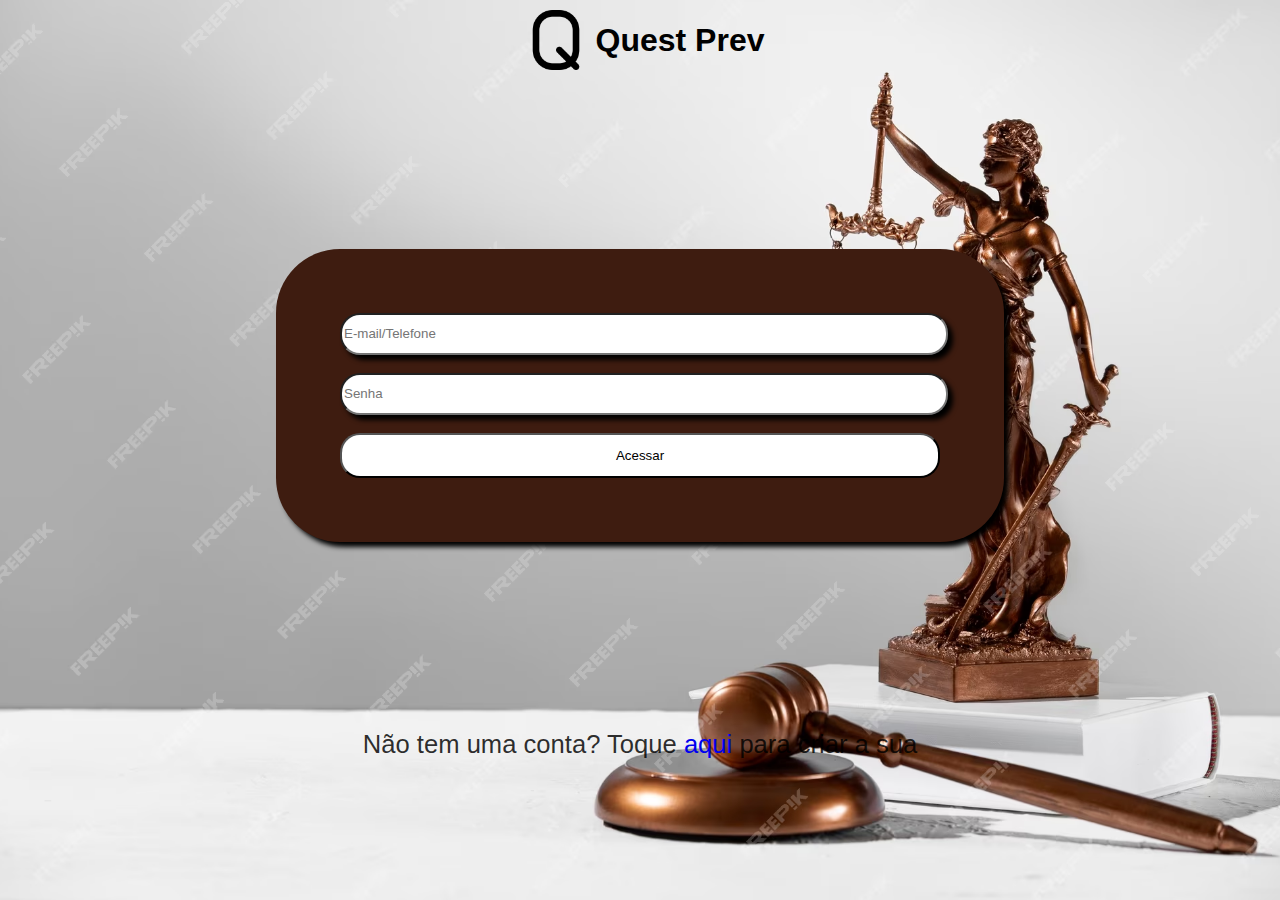
==== index.html @ 2d631ac5 "Add files via upload" ====
<!DOCTYPE html>
<html lang="pt-br">

<head>
    <meta charset="UTF-8">
    <meta name="viewport" content="width=device-width, initial-scale=1.0">
    <title>Quest Prev</title>
    <style>
        body, div, h1, h2, h3, h4, h5, h6, p, blockquote, pre, a, abbr, address, cite, code, em, img, small, strong, sub, sup, var, b, i, dl, dt, dd, ol, ul, li, fieldset, form, label, legend, table, caption, tbody, tfoot, thead, tr, th, td {
            margin: 0;
            padding: 0;
            border: 0;
        }
    
        body {
            margin: 0;
            padding: 0;
            background-color: rgba(160, 160, 160);
            background-repeat: no-repeat;
            background-size: cover;
            background-position: center center;
            background-image: url(natureza.avif);
            background-attachment: fixed;
        }
        .centralizar{
            width: 100vw;
            height: 70vh;
            display: flex;
            flex-direction: column;
            justify-content: center;
            align-items: center;
        }
        @media only screen and (max-width: 600px) {
        body {
        background-size: 100% 100%; /* Ajustar a imagem para cobrir 100% da largura e altura */
        }
        }
    
        #titulo {
            width: 100%;
            display: flex;
            justify-content: center;
            align-items: center;
            font-family: Arial, Helvetica, sans-serif;
        }
    
        #centro {
            margin: 2vh 5vw;
            box-shadow: 5px 5px 5px rgb(0, 0, 0);
            padding: 5vw;
            width: 90vw;
            max-width: 600px;
            border-radius: 5vw;
            background-color: #3e1c10;
        }
    
        form {
            width: 100%;
        }
    
        input {
            border-radius: 20px;
            height: 4vh;
            width: 100%;
            box-shadow: 5px 5px 5px black;
        }
    
        button {
            height: 5vh;
            width: 100%;
            border-radius: 20px;
            background-color: white;
        }
    
        h1 {
            font-family: Arial;
            color: black;
        }
    
        img {
            width: 80px;
            height: 80px;
            max-width: 100%;
        }
    
        p {
            margin-top: 20px;
            font-family: Arial;
            text-align: center;
            font-size: 2vw;
            color: rgba(0, 0, 0, 0.822);
        }
    
        a {
            text-decoration: none;
        }
    
        @media only screen and (max-width: 600px) {
            #centro {
                margin: 5vw;
                padding: 5vw;
                border-radius: 5vw;
            }
    
            p {
                font-size: 3vw;
            }
        }
    
    </style>
</head>

<body>
    <div id="titulo">
        <img src="paiaq.png" alt="Logo">
        <h1>Quest Prev</h1>
    </div>

    <div class="centralizar">
        <div id="centro">
            <form id="loginForm">
                <input name="E-mail/Telefone" type="text" placeholder="E-mail/Telefone" required>
                <br><br>
                <input type="password" placeholder="Senha" required>
                <br><br>
                <button type="submit" id="acessar">Acessar</button>
            </form>
        </div>
    </div>

    <div>
        <p>Não tem uma conta? Toque <a href="cadastro.html">aqui</a> para criar a sua</p> 
    </div>

    <script src="cadastro.js"></script>
</body>

</html>
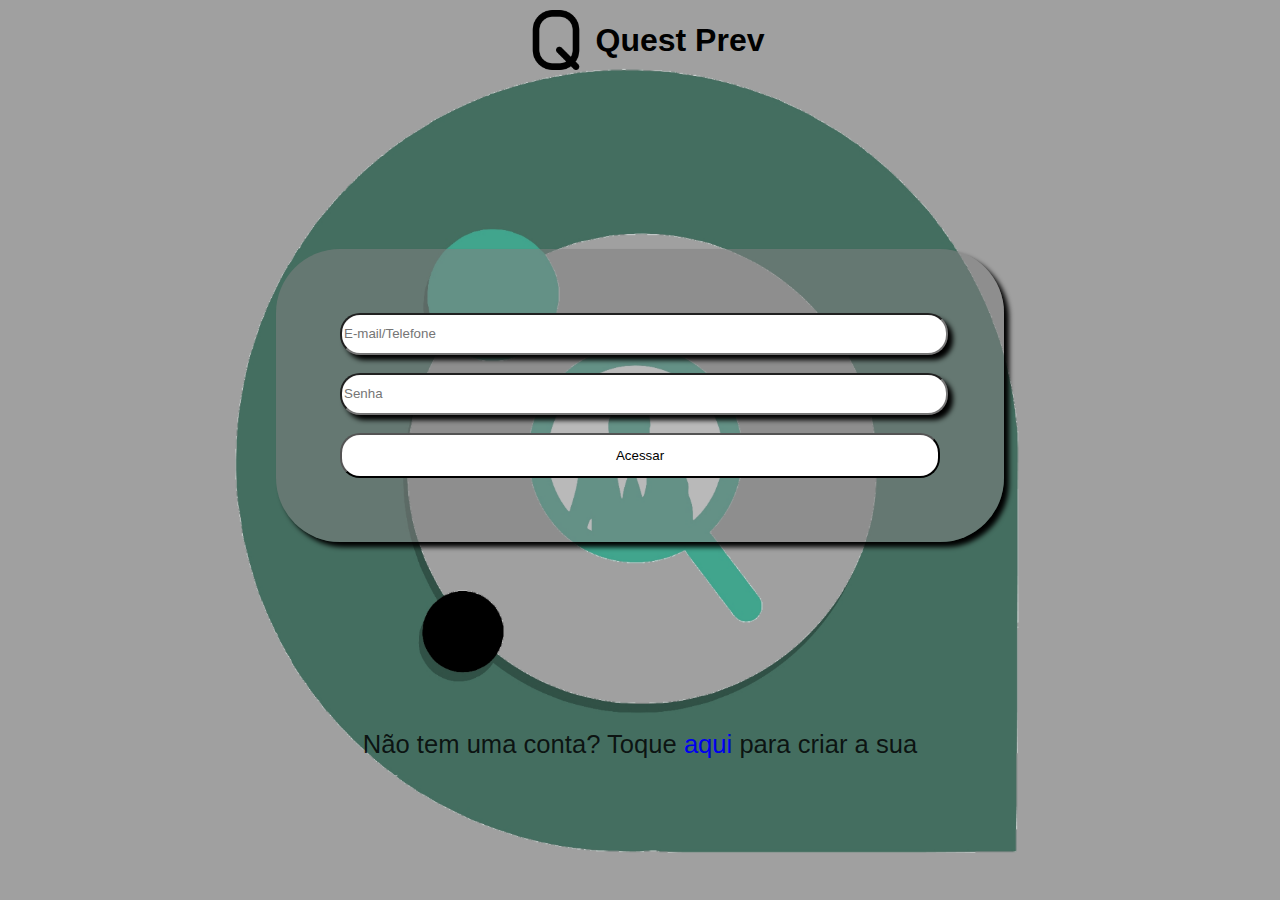
==== commit 74a237cb: "Update index.html" ====
--- a/index.html
+++ b/index.html
@@ -19,7 +19,7 @@
             background-repeat: no-repeat;
             background-size: cover;
             background-position: center center;
-            background-image: url(natureza.avif);
+            background-image: url(data.png);
             background-attachment: fixed;
         }
         .centralizar{
@@ -51,7 +51,7 @@
             width: 90vw;
             max-width: 600px;
             border-radius: 5vw;
-            background-color: #3e1c10;
+            background-color: rgba(128, 128, 128, 0.553);
         }
     
         form {
